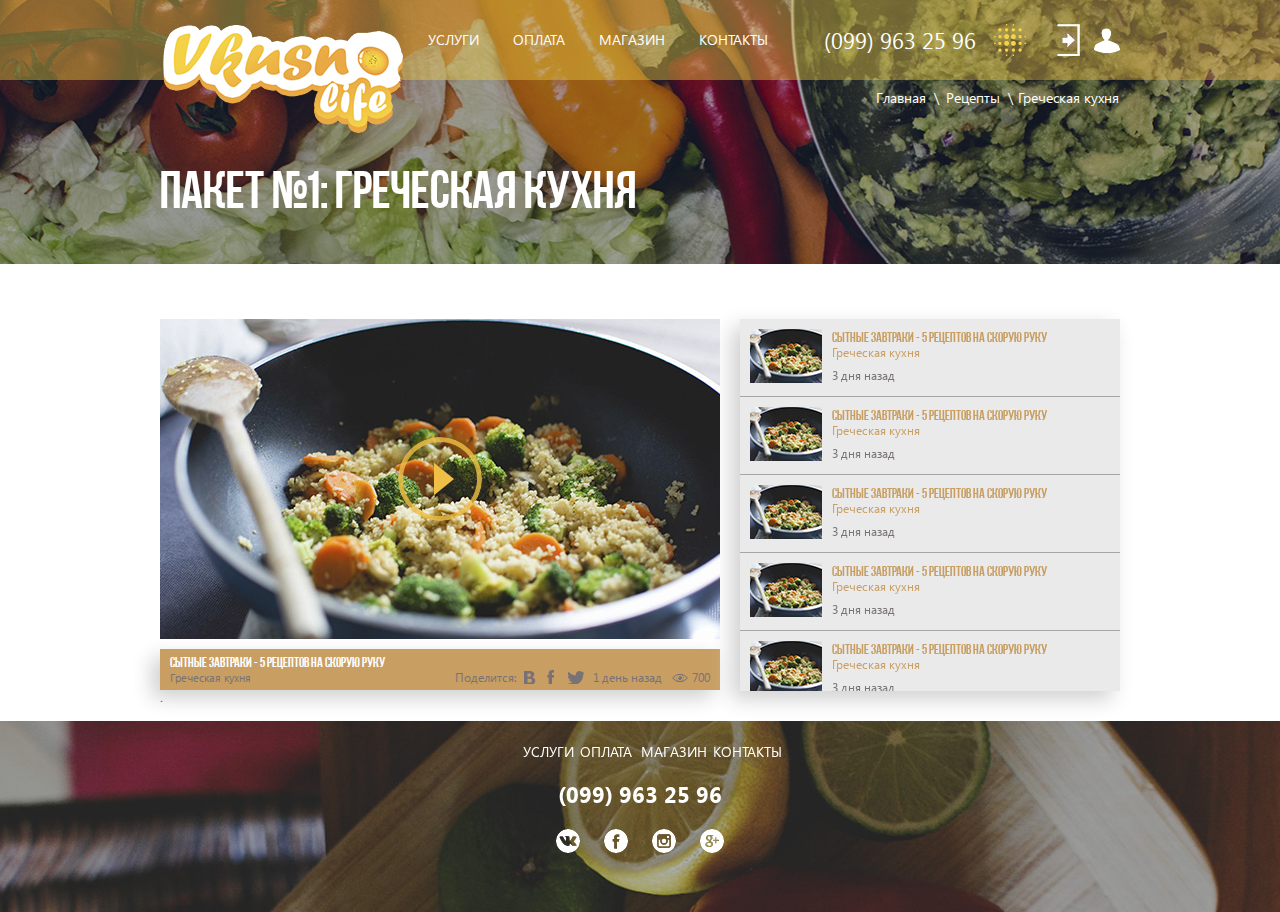
==== package.html @ 6ebbdecc "to work" ====
<!DOCTYPE html>
<html lang="ru">
<head>
    <meta charset="UTF-8">
    <meta name="keywords" content="">
    <meta name="description" content="">
    <title>Vkusno Life</title>
    <link rel="stylesheet" href="css/main.css">
    <link rel="stylesheet" href="css/responsiveslides.css">
    <link rel="stylesheet" href="css/owl.carousel.css">
    <script src="js/jquery-1.11.3.min.js"></script>
    <script src="js/responsiveslides.min.js"></script>
    <script src="js/start.js"></script>
    <script src="js/jquery.bgdsize.js"></script>
    <script src="js/owl.carousel.min.js"></script>

    <!--[if (lt IE 11)]>
        <style></style><![endif]-->
    <!--[if (IE 8)]>
        <style></style><![endif]-->
</head>
<body>

    <div class="wrapper">
<!--header-->
        <div class="header">
            <div class="container">
                <div class="logo">
                    <a href="/"><img src="img/logo.png" alt="Life is Perfect"></a>
                </div>
                <ul class="nav">
                    <li><a href="#">Услуги</a></li>
                    <li><a href="#">Оплата</a></li>
                    <li class="active"><a href="#">Магазин</a></li>
                    <li><a href="#">Контакты</a></li>
                </ul>
                <ul class="phones">
                    <li><span>(099) 963 25 96</span></li>
                </ul>
                <div class="menu drop-down">
                    <div class="drop-menu-main-sub">
                        <div class="header-btn">
                            <ul class="phones">
                                <li><span>(099) 963 25 96</span></li>
                            </ul>
                            <div class="menu"></div>
                        </div>
                        <div class="recipes-menu">Рецепты</div>
                        <ul class="first-ul">
                            <li><a href="#">Здоровое питание</a></li>
                            <li><a href="#">Вегетарианство</a></li>
                            <li><a href="#">Все</a></li>
                        </ul>
                        <ul class="menu-list kitchens-world">
                            <li class="button"><a href="#">Кухня народов мира</a></li>
                            <li class="dropdown">
                                <ul>
                                    <li><a href="#">Грузинская</a></li>
                                    <li><a href="#">Украинская</a></li>
                                    <li><a href="#">Российская</a></li>
                                    <li><a href="#">Мексиканская</a></li>
                                    <li><a href="#">Европейская</a></li>
                                    <li><a href="#">Азиатская</a></li>
                                    <li><a href="#">Американская</a></li>
                                    <li><a href="#">Африканская</a></li>
                                </ul>
                            </li>
                        </ul>

                        <ul class="menu-list beverages">
                            <li class="button"><a href="#">Напитки</a></li>
                            <li class="dropdown">
                                <ul>
                                    <li><a href="#">Компот</a></li>
                                    <li><a href="#">Компот</a></li>
                                    <li><a href="#">Компот</a></li>
                                    <li><a href="#">Компот</a></li>
                                    <li><a href="#">Компот</a></li>
                                    <li><a href="#">Компот</a></li>
                                    <li><a href="#">Компот</a></li>
                                    <li><a href="#">Компот</a></li>
                                    <li><a href="#">Компот</a></li>
                                </ul>
                            </li>
                        </ul>

                        <ul class="menu-list diet">
                            <li class="button"><a href="#">Диеты</a></li>
                            <li class="dropdown">
                                <ul>
                                    <li><a href="#">Диета №1</a></li>
                                    <li><a href="#">Диета №1</a></li>
                                    <li><a href="#">Диета №1</a></li>
                                    <li><a href="#">Диета №1</a></li>
                                    <li><a href="#">Диета №1</a></li>
                                    <li><a href="#">Диета №1</a></li>
                                </ul>
                            </li>
                        </ul>
                    </div>
                </div>
                <div class="auth">
                    <a href="#" class="authorization" title="Вход"></a>
                    <a href="#" class="registration" title="Регистрация"></a>
                </div>
            </div>
        </div><!--header-end-->

<!--content-->
        <div class="content">
            <div class="package-page">
                <div class="main-h1">
                    <div class="breadcrumb">
                        <div class="container">
                            <ul>
                                <li><a href="#">Главная</a></li>
                                <li><a href="#">Рецепты</a></li>
                                <li>Греческая кухня</li>
                            </ul>
                        </div>
                    </div>
                    <div class="container">
                        <h2>пакет №1: греческая кухня</h2>
                    </div>
                </div>
                <div class="package-box">
                    <div class="container">
                        <div class="base-nutrition-video-wrap">
                            <div class="base-nutrition-video-main">
                                <div class="base-nutrition-video">
                                    <img src="img/base-nutrition.jpg" alt="q123" class="background-size-cover">
                                    <div class="play-btn"></div>
                                </div>
                                <div class="base-nutrition-video-dscr">
                                    <p>Сытные завтраки - 5 рецептов на скорую руку</p>
                                    <div class="video-dscr-bottom">
                                        <div class="category"><a href="#">Греческая кухня</a></div>
                                        <div class="reviews">700</div>
                                        <div class="date">1 день назад</div>
                                        <ul class="repost">
                                            <li>Поделится:</li>
                                            <li><a href="#" class="vk"></a></li>
                                            <li><a href="#" class="fb"></a></li>
                                            <li><a href="#" class="tw"></a></li>
                                        </ul>
                                    </div>
                                </div>
                                .
                            </div>



                            <ul class="base-nutrition-video-list">
                                <li class="video-list-item">
                                    <a href="#">
                                        <span class="video-wrap">
                                            <img src="img/video-list-item.jpg" alt="q123">
                                        </span>
                                        <span class="video-dscr-wrap">
                                            <span class="name">Сытные завтраки - 5 рецептов на скорую руку</span>
                                            <span class="category">Греческая кухня</span>
                                            <span class="date">3 дня назад</span>
                                        </span>
                                    </a>
                                </li>
                                <li class="video-list-item">
                                    <a href="#">
                                        <span class="video-wrap">
                                            <img src="img/video-list-item.jpg" alt="q123">
                                        </span>
                                        <span class="video-dscr-wrap">
                                            <span class="name">Сытные завтраки - 5 рецептов на скорую руку</span>
                                            <span class="category">Греческая кухня</span>
                                            <span class="date">3 дня назад</span>
                                        </span>
                                    </a>
                                </li>
                                <li class="video-list-item">
                                    <a href="#">
                                        <span class="video-wrap">
                                            <img src="img/video-list-item.jpg" alt="q123">
                                        </span>
                                        <span class="video-dscr-wrap">
                                            <span class="name">Сытные завтраки - 5 рецептов на скорую руку</span>
                                            <span class="category">Греческая кухня</span>
                                            <span class="date">3 дня назад</span>
                                        </span>
                                    </a>
                                </li>
                                <li class="video-list-item">
                                    <a href="#">
                                        <span class="video-wrap">
                                            <img src="img/video-list-item.jpg" alt="q123">
                                        </span>
                                        <span class="video-dscr-wrap">
                                            <span class="name">Сытные завтраки - 5 рецептов на скорую руку</span>
                                            <span class="category">Греческая кухня</span>
                                            <span class="date">3 дня назад</span>
                                        </span>
                                    </a>
                                </li>
                                <li class="video-list-item">
                                    <a href="#">
                                        <span class="video-wrap">
                                            <img src="img/video-list-item.jpg" alt="q123">
                                        </span>
                                        <span class="video-dscr-wrap">
                                            <span class="name">Сытные завтраки - 5 рецептов на скорую руку</span>
                                            <span class="category">Греческая кухня</span>
                                            <span class="date">3 дня назад</span>
                                        </span>
                                    </a>
                                </li>
                                <li class="video-list-item">
                                    <a href="#">
                                        <span class="video-wrap">
                                            <img src="img/video-list-item.jpg" alt="q123">
                                        </span>
                                        <span class="video-dscr-wrap">
                                            <span class="name">Сытные завтраки - 5 рецептов на скорую руку</span>
                                            <span class="category">Греческая кухня</span>
                                            <span class="date">3 дня назад</span>
                                        </span>
                                    </a>
                                </li>
                                <li class="video-list-item">
                                    <a href="#">
                                        <span class="video-wrap">
                                            <img src="img/video-list-item.jpg" alt="q123">
                                        </span>
                                        <span class="video-dscr-wrap">
                                            <span class="name">Сытные завтраки - 5 рецептов на скорую руку</span>
                                            <span class="category">Греческая кухня</span>
                                            <span class="date">3 дня назад</span>
                                        </span>
                                    </a>
                                </li>
                                <li class="video-list-item">
                                    <a href="#">
                                        <span class="video-wrap">
                                            <img src="img/video-list-item.jpg" alt="q123">
                                        </span>
                                        <span class="video-dscr-wrap">
                                            <span class="name">Сытные завтраки - 5 рецептов на скорую руку</span>
                                            <span class="category">Греческая кухня</span>
                                            <span class="date">3 дня назад</span>
                                        </span>
                                    </a>
                                </li>
                            </ul>
                        </div><!--base-nutrition-video-wrap-->
                    </div>
                </div><!--package-box-end-->
            </div><!--package-page-end-->
        </div><!--content-end-->
        <div class="footer">
            <div class="container">
                <ul class="footer-nav">
                    <li><a href="#">Услуги</a></li>
                    <li><a href="#">Оплата</a></li>
                    <li><a href="#">Магазин</a></li>
                    <li><a href="#">Контакты</a></li>
                </ul>
                <ul class="footer-phone">
                    <li>(099) 963 25 96</li>
                </ul>
                <ul class="social">
                    <li><a href="#" class="vk"></a></li>
                    <li><a href="#" class="fb"></a></li>
                    <li><a href="#" class="inst"></a></li>
                    <li><a href="#" class="gp"></a></li>
                </ul>
            </div>
        </div>
    </div>
    <script>
        $(document).ready(function() {
            $('.background-size-cover').bgdSize('cover');
        });
    </script>
    <script>
        $(document).ready(function(){
            $.easing.def = "easeInOutQuad";
            $('li.button a').click(function(e){
                var dropDown = $(this).parent().next();
                $('.dropdown').not(dropDown).slideUp();
                dropDown.slideToggle();
                e.preventDefault();
            })
        });
    </script>
    <script>
        $(document).ready(function(){
            $(".slider2").owlCarousel({
                loop: true,
                autoplay: true,
                items: 3,
                nav: true,
                autoplayTimeout: 7000,
                navText: ["&nbsp;","&nbsp;"],
            });
        });
    </script>
    <script type="text/javascript">
        $(document).ready(function () {
            function hideallDropdowns() {
                $(".dropped .drop-menu-main-sub").hide();
                $(".dropped").removeClass('dropped');
                $(".dropped .drop-menu-main-sub .title").unbind("click");
            }
            function showDropdown(el) {
                var el_li = $(el).parent().addClass('dropped');
                el_li
                    .find('.title')
                    .click(function () {
                    hideallDropdowns();
                })
                    .html($(el).html());
                el_li.find('.drop-menu-main-sub').show();
            }
            $(".drop-down").click(function(){
                showDropdown(this);
            });
            $(document).mouseup(function () {
                hideallDropdowns();
            });
        });
    </script>
</body>
</html>
---- css/main.css ----
html, body, div, span, applet, object, iframe, h1, h2, h3, h4, h5, h6, p, blockquote, pre, a, abbr, acronym, address, big, cite, code, del, dfn, em, img, ins, kbd, q, s, samp, small, strike, sub, tt, var, b, u, i, center, dl, dt, dd, ol, ul, li, fieldset, form, label, legend, table, caption, body, tfoot, thead, tr, th, td, article, aside, canvas, details, embed, figure, figcaption, footer, header, hgroup, menu, nav, output, ruby, section, summary, time, mark, audio, video {margin: 0;padding: 0;border: 0;font-size: 100%;font: inherit;vertical-align: baseline;}
article, aside, details, figcaption, figure, footer, header, hgroup, menu, nav, section {display: block;}
body {line-height: 1;}
ul {list-style: none;}
ol {list-style-position: inside;}
blockquote, q {quotes: none;}
blockquote:before, blockquote:after, q:before, q:after {content: '';content: none;}
table {border-collapse: collapse;border-spacing: 0;}
h1, h2, h3, h4, h5 {text-align: left; font-weight: bold; margin: 10px 0;}
html {height: 100%;}
a {text-decoration: none; color: #000;}
textarea {resize: none;}
hr {margin: 0;}
* {outline: none;}
a, button {
    transition: background .1s linear, color .1s linear;
    -webkit-transition: background .1s linear, color .1s linear;
    -moz-transition: background .1s linear, color .1s linear;
    -ms-transition: background .1s linear, color .1s linear;
    -o-transition: background .1s linear, color .1s linear;
}
.main-h1 {
    text-align: left;
    margin-top: -80px;
    text-transform: uppercase;
    background: #ccc url(../img/packages-bg.jpg) top center no-repeat;
    background-size: cover;
    padding: 145px 0 20px;
}
.main-h1 h2 {
    width: 100%;
    font: 331.25% "AABebasNeue";
    text-align: left;
    color: #fff;
}
.clear {clear: both;}
.hidden {display: none;}

@font-face {
    font-family: "OpenSans";
    src: url('../fonts/OpenSans-Regular.ttf');
}
@font-face {
    font-family: "AABebasNeue";
    src: url('../fonts/AA-BebasNeue.ttf');
}
@font-face {
    font-family: "MyriadPro";
    src: url('../fonts/MyriadPro-Regular.otf');
}
@font-face {
    font-family: "OpenSansLight";
    src: url('../fonts/OpenSans-Light.ttf');
}
@font-face {
    font-family: 'OpenSansBold';
    src: url("../fonts/OpenSansBold.eot");
    src: url("../fonts/OpenSansBold.eot?#iefix")format("embedded-opentype"),
    url("../fonts/OpenSansBold.woff") format("woff"),
    url("../fonts/OpenSansBold.ttf") format("truetype");
    font-style: normal;
    font-weight: normal;
}
@font-face {
    font-family: "Panton";
    src: url('../fonts/Panton-Regular.otf');
}
@font-face {
    font-family: "PantonBold";
    src: url('../fonts/Panton-Bold.otf');
}
@font-face {
    font-family: 'SegoeUIRegular';
    src: url("../fonts/SegoeUIRegular.eot");
    src: url("../fonts/SegoeUIRegular.eot?#iefix")format("embedded-opentype"),
    url("../fonts/SegoeUIRegular.woff") format("woff"),
    url("../fonts/SegoeUIRegular.ttf") format("truetype");
    font-style: normal;
    font-weight: normal;
}
@font-face {
    font-family: 'SegoeUIItalic';
    src: url("../fonts/SegoeUIItalic.eot");
    src: url("../fonts/SegoeUIItalic.eot?#iefix")format("embedded-opentype"),
    url("../fonts/SegoeUIItalic.woff") format("woff"),
    url("../fonts/SegoeUIItalic.ttf") format("truetype");
    font-style: normal;
    font-weight: normal;
}
@font-face {
    font-family: 'SegoeUILight';
    src: url("../fonts/SegoeUILight.eot");
    src: url("../fonts/SegoeUILight.eot?#iefix")format("embedded-opentype"),
    url("../fonts/SegoeUILight.woff") format("woff"),
    url("../fonts/SegoeUILight.ttf") format("truetype");
    font-style: normal;
    font-weight: normal;
}
@font-face {
    font-family: 'SegoeUIBold';
    src: url("../fonts/SegoeUIBold.eot");
    src: url("../fonts/SegoeUIBold.eot?#iefix")format("embedded-opentype"),
    url("../fonts/SegoeUIBold.woff") format("woff"),
    url("../fonts/SegoeUIBold.ttf") format("truetype");
    font-style: normal;
    font-weight: normal;
}
/*--scroll--*/
/*CSS Styles that are needed by jScrollPane for it to operate correctly.*/
.jspContainer {
	overflow: hidden;
	position: relative;
}
.jspPane {
	position: absolute;
}
.jspVerticalBar {
	position: absolute;
	top: 0;
	right: 4px;
	width: 10px;
	height: 100%;
	background: red;
}
.jspHorizontalBar {
	position: absolute;
	bottom: 0;
	left: 0;
	width: 100%;
	height: 16px;
	background: red;
}
.jspCap {
	display: none;
}
.jspHorizontalBar .jspCap {
	float: left;
}
.jspTrack {
	background: #EFBF46;
	position: relative;
}
.jspDrag {
	background: #E9A945;
	position: relative;
	top: 0;
	left: 0;
	cursor: pointer;
}
.jspHorizontalBar .jspTrack,
.jspHorizontalBar .jspDrag {
	float: left;
	height: 100%;
}
.jspArrow {
	background: #EFBF46;
	text-indent: -20000px;
	display: block;
	cursor: pointer;
	padding: 0;
	margin: 0;
}
.jspArrow.jspDisabled {
	cursor: default;
	background: #80808d;
}
.jspVerticalBar .jspArrow {height: 16px;}
.jspHorizontalBar .jspArrow {
	width: 10px;
	float: left;
	height: 100%;
}
.jspVerticalBar .jspArrow:focus {
	outline: none;
}
.jspCorner {
	background: #eeeef4;
	float: left;
	height: 100%;
}
* html .jspCorner {
	margin: 0 -3px 0 0;
}
/*--scroll-end--*/
/*--table-frame--*/
.table {
    display: table;
    width: 100%;
    margin-bottom: 20px;
    border: 1px solid #D5EBF5;
}
.table-caption .cell {
    background: #D5EBF5 !important;
    font-weight: bold !important;
    padding: 8px !important;
}
.row {
    display: table;
    table-layout: fixed;
    width: 100%;
}
.cell {
    display: table-cell;
    vertical-align: top;
    padding: 5px;
    background: #F4F5F6;
    border: 1px solid #D5EBF5;
    box-sizing: border-box;
}
h2 {
    width: 55%;
    color: #c89e62;
    font: 331.25% "AABebasNeue";
    text-align: left;
    margin: 0;
    padding: 50px 0 25px;
    text-transform: uppercase;
}
body {
    height: 100%;
    width: 100%;
    background: #ccc;
    font: 100% Panton, Arial, sans-serif;
    color: #666;
    line-height: 1;
}
.wrapper {
    width: 100%;
    min-height: 100%;
}
.container {
    max-width: 960px;
    margin: 0 auto;
/*    outline: 1px solid red;*/
}
/*--header--*/
.header {
    height: 80px;
    position: relative;
    z-index: 100;
    background: linear-gradient(to right, rgba(244,210,71,.4)70%,rgba(233,169,69,.4));
}
.header .container {
/*    outline: 1px solid red;*/
}
.header .container:after {
    content: '';
    display: block;
    clear: both;
}
.header .logo {
    float: left;
    width: 246px;
    width: 25.625%;
    height: 80px;
    position: relative;
    margin-right: 5px;
}
.header .logo a {
    width: 100%;
    position: absolute;
    top: 25px;
}
.header .logo a img {
    width: 100%;
}
.nav {
    float: left;
}
.nav li {
    float: left;
}
.nav li a {
    display: block;
    padding: 30px 17px 27px;
    font: 88% "SegoeUIRegular";
    color: #fff;
    text-transform: uppercase;
    border-bottom: 4px solid transparent;
    transition: border .1s linear;
    -webkit-transition: border .1s linear;
    -moz-transition: border .1s linear;
    -ms-transition: border .1s linear;
    -o-transition: border .1s linear;
}
.nav li a:hover {
    border-bottom: 4px solid #EAAD45;
}
.header .phones {
    padding-left: 4.1%;
    font: 138% "SegoeUIRegular";
    color: #fff;
    display: table;
    height: 80px;
    float: left;
}
.header .phones li {
    display: table-row;
}
.header .phones li span {
    display: table-cell;
    vertical-align: middle;
}
.header .menu {
    float: left;
    width: 32px;
    height: 32px;
    margin: 24px 18px 0;
    cursor: pointer;
    background: url(../img/menu-bg.png) 0 0 no-repeat;
}
.header .menu .drop-menu-main-sub {
    z-index: 9999;
    display: none;
    width: 455px;
    background: #EAEAEA;
    position: relative;
    top: -24px;
    left: -200px;
    cursor: default;
}
.header .menu .header-btn {
    text-align: center;
    height: 80px;
    position: relative;
}
.header .menu .header-btn .phones {
    padding: 0 0 0 29px;
    color: #e9a945;
}
.header .menu .menu {
    float: left;
}
.header .recipes-menu {
    height: 80px;
    font: 150%/80px "AABebasNeue";
    padding: 0 20px 0 86px;
    text-transform: uppercase;
    color: #fff;
    background: #EAAD45 url(../img/recipes-bg.png) 30px center no-repeat;
}
/*.header .menu-list > li ul,*/
/*.header .menu ul.first-ul {*/
.header .menu ul {
    padding: 15px 0;
}
.header .menu a {
    color: #acacac;
    font-size: 125%;
}
.header .menu a:hover {
    color: #bf9271;
    text-decoration: underline;
}
.header .menu li {
    padding: 0 0 0 86px;
    margin: 10px 0;
}
.header ul.menu-list {
    padding: 0 !important;
}
.header .menu-list .dropdown {
display: none;
}
.header .menu-list > li {
    padding: 0;
    margin: 0;
}
.header ul.menu-list > li > a {
    border-top: 1px solid #B5B5B5;
    border-bottom: 1px solid #B5B5B5;
    text-transform: uppercase;
    border-left: 6px solid #BF9271;
    margin-top: -1px;
    display: block;
    padding: 20px 20px 20px 78px;
    color: #bf9271;
    cursor: pointer;
}
.header .menu-list > li > a:hover {
    text-decoration: none;
}
.header .kitchens-world > li > a {
    background: url(../img/kitchens-world-bg.png) 25px center no-repeat;
}
.header .beverages > li > a {
    background: url(../img/coffee-bg.png) 25px center no-repeat;
}
.header .diet > li > a {
    background: url(../img/clover-bg.png) 25px center no-repeat;
}
#menu-mask {
    display: none;
    background: #000;
    position: fixed;
    top: 0; right: 0; bottom: 0; left: 0;
    z-index: 999;
}
/*--auth--*/
.auth {
    float: right;
    margin-top: 24px;
}
.auth a.authorization {
    display: inline-block;
    width: 23px;
    height: 32px;
    background: transparent url(../img/auth-sprite.png) 0 0 no-repeat;
    vertical-align: middle;
}
.auth a.registration {
    display: inline-block;
    width: 26px;
    height: 25px;
    margin-left: 10px;
    background: transparent url(../img/auth-sprite.png) 0 0 no-repeat;
    background-position: -23px 0;
    vertical-align: middle;
}
/*--slider--*/
.slider-wrap {
    position: relative;
    top: -80px;
}
.slider-wrap .slider {
    z-index: -1;
}
.slider-bottom {
    position: absolute;
    top: 25%;bottom: 0;left: 0;right: 0;
    z-index: 10;
}
.slider-bottom .slider-caption {
    color: #fff;
    text-transform: uppercase;
    line-height: 1.5;
    font: 331.25% "AABebasNeue";
}
.slider-bottom .slider-caption span {
    display: block;
    margin: 5px 0 50px;
    font: 45.28% "SegoeUIRegular";
    text-transform: none;
}

.dish-popular {
/*    outline: 1px solid red;*/
    height: 326px;
/*    position: relative;*/
/*    z-index: 100;*/
}
.dish-popular .dish-popular-item {
/*    outline: 1px solid red;*/
    width: 25%;
    height: 326px;
    float: left;
    background: #C89E62;
    box-sizing: border-box;
    margin: 0;
    color: #fff;
}
.dish-popular-inner {
    padding: 36px 16px;
    background: url(../img/pan.png) right 93% no-repeat;
/*    outline: 1px solid red;*/
}
.dish-popular-inner a {
    display: inline-block;
    color: #C89E62;
    font: 137.5% "SegoeUIRegular";
    padding: 8px 40px 8px 12px;
    box-sizing: border-box;
    background: #fff url(../img/arrow-rr.png) 95% center no-repeat;
    transition: box-shadow .1s linear;
}
.dish-popular-inner a:hover {
    box-shadow: 0 0 20px #555;
}
.dish-popular-inner a:active {
    box-shadow: 0 0 20px #555, inset 0 0 30px #aaa;
}
.dish-popular .dish-popular-item .img-wrap {
    height: 163px;
}
.dish-popular .dish-popular-item .caption {
    border-top: 4px solid #fff;
    padding: 27px 0 13px;
    font: 150% "SegoeUIRegular";
}
.dish-popular .dish-popular-item .dish {
    height: 100px;
    overflow: hidden;
}
.dish-popular .dish-blue {
    background: #8CB8E5 !important;
}
/*--base-nutrition-box--*/
.base-nutrition-box {
    background: #fff;
    padding-bottom: 55px;
    margin-top: -80px;
}
.base-nutrition-video-wrap {
    height: 372px;
    margin-top: 25px;
}
.base-nutrition-video-wrap:after {
    content: '';
    display: block;
    clear: both;
}
.base-nutrition-video-main {
    width: 58.33%;
    float: left;
}
.base-nutrition-video {
    position: relative;
    height: 320px;
    overflow: hidden;
    margin-bottom: 10px;
}
.base-nutrition-video-dscr {
    background: #C89E62;
}
.base-nutrition-video-main .play-btn {
    position: absolute;
    width: 84px;
    height: 84px;
    top: 0; left: 0; right: 0; bottom: 0;
    margin: auto;
    border-radius: 50%;
    background: transparent url(../img/video-btn.png) center center no-repeat;
    cursor: pointer;
    transition: transform .1s linear;
    -webkit-transition: transform .1s linear;
    -moz-transition: transform .1s linear;
    -ms-transition: transform .1s linear;
    -o-transition: transform .1s linear;
}
.base-nutrition-video-main .play-btn:hover {
    transform: scale(1.2);
}
.base-nutrition-video-dscr {
    background: #C89E62;
    color: #fff;
    font: 88% "AABebasNeue";
    padding: 5px 10px;
}
.base-nutrition-video-list,
.base-nutrition-video-dscr {
    box-shadow: -8px 8px 20px #cfcfcf;
}
.base-nutrition-video-dscr .video-dscr-bottom a,
.base-nutrition-video-dscr .video-dscr-bottom {
    color: #787276;
    font: 88% "SegoeUIRegular";
}
.base-nutrition-video-dscr .video-dscr-bottom a:hover {
    text-decoration: underline;
    color: #353535;
}
.base-nutrition-video-dscr .video-dscr-bottom:after {
    content: '';
    display: block;
    clear: both;
}
.base-nutrition-video-dscr .video-dscr-bottom .category {
    float: left;
}
.base-nutrition-video-dscr .video-dscr-bottom .date {
    float: right;
    margin-right: 10px;
}
.base-nutrition-video-dscr .video-dscr-bottom .reviews {
    float: right;
    padding-left: 20px;
    background: url(../img/views.png) left center no-repeat;
}
ul.base-nutrition-video-list {
    float: right;
    width: 39.58%;
    height: 100%;
/*    overflow-y: auto;*/
    overflow-y: scroll;
}
ul.base-nutrition-video-list li + li {
    border-top: 1px solid #A6A6A6;
}
li.video-list-item > a {
    display: block;
    padding: 10px;
    color: #c89e62;
    font: 75% "SegoeUIRegular";
}
li.video-list-item > a:hover {
    background: #BDBDBD;
    color: #fff;
}
li.video-list-item a:after {
    content: '';
    display: block;
    clear: both;
}
li.video-list-item {
    background: #EAEAEA;
}
.video-list-item .video-wrap {
    display: inline-block;
    width: 72px;
    height: 54px;
    overflow: hidden;
    margin-right: -72px;
}
li.video-list-item .video-dscr-wrap {
    display: block;
    float: right;
    padding-left: 82px;
    padding-bottom: 18px;
    width: 100%;
    min-height: 54px;
    box-sizing: border-box;
    position: relative;
}
li.video-list-item .video-dscr-wrap span {
    display: block;
}
li.video-list-item .video-dscr-wrap .name {
    font: 116.67% "AABebasNeue";
}
li.video-list-item .video-dscr-wrap .date {
    color: #787276;
    position: absolute;
    bottom: 0;
    left: 82px;
}
/*--packages-box--*/
.packages-box {
    background: url(../img/packages-bg.jpg) center center no-repeat;
    background-size: cover;
    padding-bottom: 34px;
}
.packages-box h2 {
    color: #fff;
}
.package {
/*    width: 255px;*/
    width: 92%;
    overflow: hidden;
    box-sizing: border-box;
    margin: 0 4%;
    position: relative;
    background: #EAEAEA;
    padding: 25px 6.4% 15px;
    color: #e9a945;
}
.packages-box .slider2 {
/*    padding: 0 65px;*/
    padding: 0 6.8%;
    box-sizing: border-box;
    margin-bottom: 100px;
}
.package .price {
    position: absolute;
    top: 0;
    right: 0;
    z-index: 5;
    background: #85AFDA;
    padding: 5px 25px 6px 20px;
    font: 113% "AABebasNeue";
    color: #fff;
    text-transform: uppercase;
    line-height: .9;
}
.package .price span {
    color: #e9a945;
    font-size: 89%;
    text-decoration: line-through;
}
.package .img-wrap {
    padding-bottom: 10px;
    border-bottom: 4px solid #EFBF46;
    margin-bottom: 12px;
    text-align: center;
}
.package .img-wrap img {
    max-width: 70%;
    margin: auto;
}
.package .amount-clips {
    font: 150% "SegoeUIRegular";
    margin-bottom: 8px;
}
.package .category {
    font: 225% "AABebasNeue";
    line-height: 1.2;
}
.package a.btn {
    display: block;
    margin-top: 6px;
    padding: 10px 0;
    text-align: center;
    color: #fff;
    font: 22px "SegoeUIRegular";
    background: #EFBF46 url(../img/package-arrow.png) 92% center no-repeat;
    transition: box-shadow .1s linear;
    -webkit-transition: box-shadow .1s linear;
    -moz-transition: box-shadow .1s linear;
    -ms-transition: box-shadow .1s linear;
    -o-transition: box-shadow .1s linear;
}
.package a.btn:hover {
    box-shadow: 0 3px 5px 1px #888;
}
.owl-prev {
position: absolute;
top: 0;
left: 0px;
background: url(../img/arrow-sprite.png) left center no-repeat;
width: 24px;
height: 100%;
z-index: 1;
}
.owl-next {
position: absolute;
top: 0;
right: 0px;
background: url(../img/arrow-sprite.png) right center no-repeat;
width: 24px;
height: 100%;
z-index: 1;
}
/*--main-video-box--*/
.main-video-box {
    background: #fff;
    padding-bottom: 35px;
}
.main-video-box hr {
    clear: both;
    height: 1px;
    background: #EFBF46;
    border: 0;
}
.main-video-box .container:after {
    content: '';
    display: block;
    clear: both;
}
.main-video-item {
    float: left;
    display: block;
    width: 224px;
    margin: 20px 20px 20px 0;
    background: #EAEAEA;
    box-shadow: -4px 4px 30px #bbb;
    transition: box-shadow .1s linear;
    -webkit-transition: box-shadow .1s linear;
    -moz-transition: box-shadow .1s linear;
    -ms-transition: box-shadow .1s linear;
    -o-transition: box-shadow .1s linear;
}
.main-video-item:hover {
    box-shadow: 0 0 30px 3px #666;
}
.main-video-item:nth-of-type(4n) {
    margin-right: 0;
}
.main-video-item .img-wrap {
    display: block;
    width: 100%;
    height: 163px;
    overflow: hidden;
    position: relative;
}
.main-video-item .img-wrap img {
    max-width: 100%;
}
.main-video-item .view {
    position: absolute;
    bottom: 8px; left: 0;
    padding: 0 0 0 45px;
    color: #efbf46;
    font: 168.75% "SegoeUIRegular";
    background: transparent url(../img/views2.png) 10px center no-repeat;
}
.main-video-item .play {
    position: absolute;
    bottom: 8px; right: 10px;
    width: 34px;
    height: 34px;
    background: transparent url(../img/video-btn.png) center center no-repeat;
    background-size: contain;
}
.main-video-item .dscr {
    display: block;
    padding: 7px 8px 8px;
}
.main-video-item .dscr .name {
    display: block;
    height: 50px;
    width: 65%;
    color: #c89e62;
    text-transform: uppercase;
    font: 88% "AABebasNeue";
    overflow: hidden;
}
.main-video-item .dscr .bottom {
    display: block;
    font: 75% "SegoeUIRegular";
    color: #787276;
    padding:
}
.main-video-item .dscr .bottom:after {
    content: '';
    display: block;
    clear: both;
}
.main-video-item .dscr .cat {
    float: left;
}
.main-video-item .dscr .date {
    float: right;
}
/*--footer--*/
.footer {
    padding: 10px 0 55px;
    background: #ccc url(../img/footer-bg.jpg) center center no-repeat;
    background-size: cover;
    color: #fff;
}
.footer a {
    color: #fff;
}
.footer-nav {
    text-align: center;
}
.footer-nav li {
    display: inline-block;
}
.footer-nav li a {
    display: inline-block;
/*    padding: 10px 20px;*/
    padding: 10px 20%;
    text-transform: uppercase;
    font: 88% "SegoeUIRegular";
    border: 1px solid transparent;
    border-radius: 10px;
    transition: border .1s linear;
    -webkit-transition: border .1s linear;
    -moz-transition: border .1s linear;
    -ms-transition: border .1s linear;
    -o-transition: border .1s linear;
}
.footer-nav li a:hover {
    border: 1px solid #fff;
}
.footer-phone {
    padding: 7px 0;
    text-align: center;
    font: 138% "SegoeUIBold";
}
.footer-phone li {
    display: inline-block;
    margin: 0 2%;
}
.footer .social {
    text-align: center;
    margin-top: 13px;
}
.footer .social li {
    display: inline-block;
    margin: 0 10px;
}
.footer .social a {
    display: block;
    width: 24px;
    height: 24px;
    background: transparent url(../img/social-sprite.png) 0 0 no-repeat;
    transition: background 0s;
    -webkit-transition: background 0s;
    -moz-transition: background 0s;
    -ms-transition: background 0s;
    -o-transition: background 0s;
}
.footer a.vk {background-position: 0 0}
.footer a.fb {background-position: -24px 0}
.footer a.inst {background-position: -48px 0}
.footer a.gp {background-position: -72px 0;}
.footer a.vk:hover {background-position: 0 -24px}
.footer a.fb:hover {background-position: -24px -24px}
.footer a.inst:hover {background-position: -48px -24px}
.footer a.gp:hover {background-position: -72px -24px;}
/*--video-page--*/
.video-box {
    background: #fff;
}
.video-box .base-nutrition-video-wrap {
    margin: 0;
    padding: 54px 0 25px;
    height: auto;
}
.base-nutrition-video-dscr .repost {
    float: right;
    margin-right: 8px;
}
.base-nutrition-video-dscr .repost li {
    float: left;

}
.base-nutrition-video-dscr .repost li + li {
    margin-left: 4px;
}
.base-nutrition-video-dscr .repost li a {
    display: block;
    width: 17px;
    height: 14px;
/*    outline: 1px solid red;*/
    background: url(../img/repost.png) 3px 0 no-repeat;
    transition: background 0s;
    -webkit-transition: background 0s;
    -moz-transition: background 0s;
    -ms-transition: background 0s;
    -o-transition: background 0s;
}
.base-nutrition-video-dscr .repost a.fb {
    background-position: -16px 0;
    margin-right: 5px;
}
.base-nutrition-video-dscr .repost a.tw {
    background-position: -39px 0;
}
.base-nutrition-video-dscr .repost a.vk:hover {
    background-position: 3px -15px;
}
.base-nutrition-video-dscr .repost a.fb:hover {
    background-position: -16px -15px;
}
.base-nutrition-video-dscr .repost a.tw:hover {
    background-position: -39px -15px;
}
.video-box-article {
    color: #8e898c;
    font: 88% "SegoeUIRegular";
    padding-bottom: 15px;
}
.video-box-article h1 {
    padding: 20px 0;
    color: #efbf46;
    text-transform: uppercase;
    font: 379% "AABebasNeue";
}
.video-box .comments {
    padding: 15px 0 10px;
    color: #787276;
    font: 88% "SegoeUIRegular";
}
.video-box .comments .img-wrap {
    width: 44px;
    height: 44px;
    overflow: hidden;
    border-radius: 50%;
    float: left;
}
.video-box .leave-comment .img-wrap:after {
    content: '';
    display: block;
    clear: both;
}
.video-box .comments img {

}
.video-box .comments form {
    margin-left: 66px;
}
.video-box .comments form:after {
    content: '';
    display: block;
    clear: both;
}
.video-box .comments textarea {
    width: 97%;
    font: 100% "SegoeUIRegular";
    color: #787276;
    margin: 0 0 0 -2px;
    padding: 5px 1.5%;
    border: 1px solid #C89E62;
    height: 70px;
}
.video-box .comments button {
    float: right;
    margin: 10px 0;
    padding: 10px 16px 6px;
    border: 0;
    text-transform: uppercase;
    color: #fff;
    background: #8CB8E5;
    font: 100% "MyriadPro";
}
.video-box .comments button:hover {
    background: #63a3e5;
}
.video-box .comments button:active {
    box-shadow: inset 0 0 10px #ccc;
}
.video-box .comments img {
/*    float: none;*/
}
.video-box .comments .comment-item {
    margin-bottom: 18px;
}
.video-box .comments .comment-item-top {
    float: right;
    width: 100%;
    font-size: 86%;
    margin-left: -65px;
    padding-left: 65px;
    box-sizing: border-box;
}
.video-box .comments .comment-item-top:after {
    content: '';
    display: block;
    clear: both;
}
.video-box .comments .comment-item-top span {
    float: left;
}
.video-box .comments .comment-item-top span.user-name {
    color: #c89e62;
    font-size: 133%;
    max-width: 65%;
}
.video-box .comments .comment-item-top span + span {
    padding-top: 4px;
    margin-left: 15px;
}
.video-box .comments a.comment-answer {
    display: block;
    color: #8e898c;
    text-decoration: underline;
    clear: both;
}
.video-box .comment {
    padding-left: 65px;
    clear: both;
    font-size: 113%;
}
.video-box .comments .comment-item-answer {
/*    margin-left: 67px;*/
    margin-left: 12%;
}

.video-box ul.base-nutrition-video-list {
    overflow-y: auto;
    box-shadow: none;
    border-bottom: 1px solid #A6A6A6;
}
.video-box ul.base-nutrition-video-list li.video-list-item {
    background: inherit;
}

/*--breadcrumb--*/
.breadcrumb {
    margin-top: -60px;
    font-size: 88%;
    font: 88% "SegoeUIRegular";
    text-transform: none;
    color: #fff;
}
.breadcrumb ul {
    float: right;
}
.breadcrumb:after {
    content: '';
    display: block;
    clear: both;
}
.breadcrumb ul li {
    display: inline-block;
    margin: 1px;
}
.breadcrumb ul li a {
    display: inline-block;
    padding: 2px;
    color: #fff;
    text-transform: none;
}
.breadcrumb ul li a:hover {
    text-decoration: underline;
}
.breadcrumb ul li + li:before {
    content: '\005c';
    margin: 0 5px 0 0;
}

/*--package--*/
.package-box {
    padding: 30px 0;
    background: #fff;
}
---- css/responsiveslides.css ----
.rslides {
    position: relative;
    list-style: none;
    overflow: hidden;
    width: 100%;
    padding: 0;
    margin: 0;
}

.rslides li {
    -webkit-backface-visibility: hidden;
    position: absolute;
    display: none;
    width: 100%;
    left: 0;
    top: 0;
}

.rslides li:first-child {
    position: relative;
    display: block;
    float: left;
}

.rslides img {
    display: block;
    height: auto;
    float: left;
    width: 100%;
    border: 0;
}
.rslides1_nav {
    position: absolute;
    bottom: 60px;
    right: 100px;
    z-index: 999;
    background: #8db500;
    padding: 0;
    margin: 0;
}
.prev {
    width: 36px;
    height: 36px;
    margin-right: 45px;
    background: url(../img/slider-btn.png);
}
.next {
    width: 36px;
    height: 36px;
    background: url(../img/slider-btn.png);
    background-position: -36px 0;
}
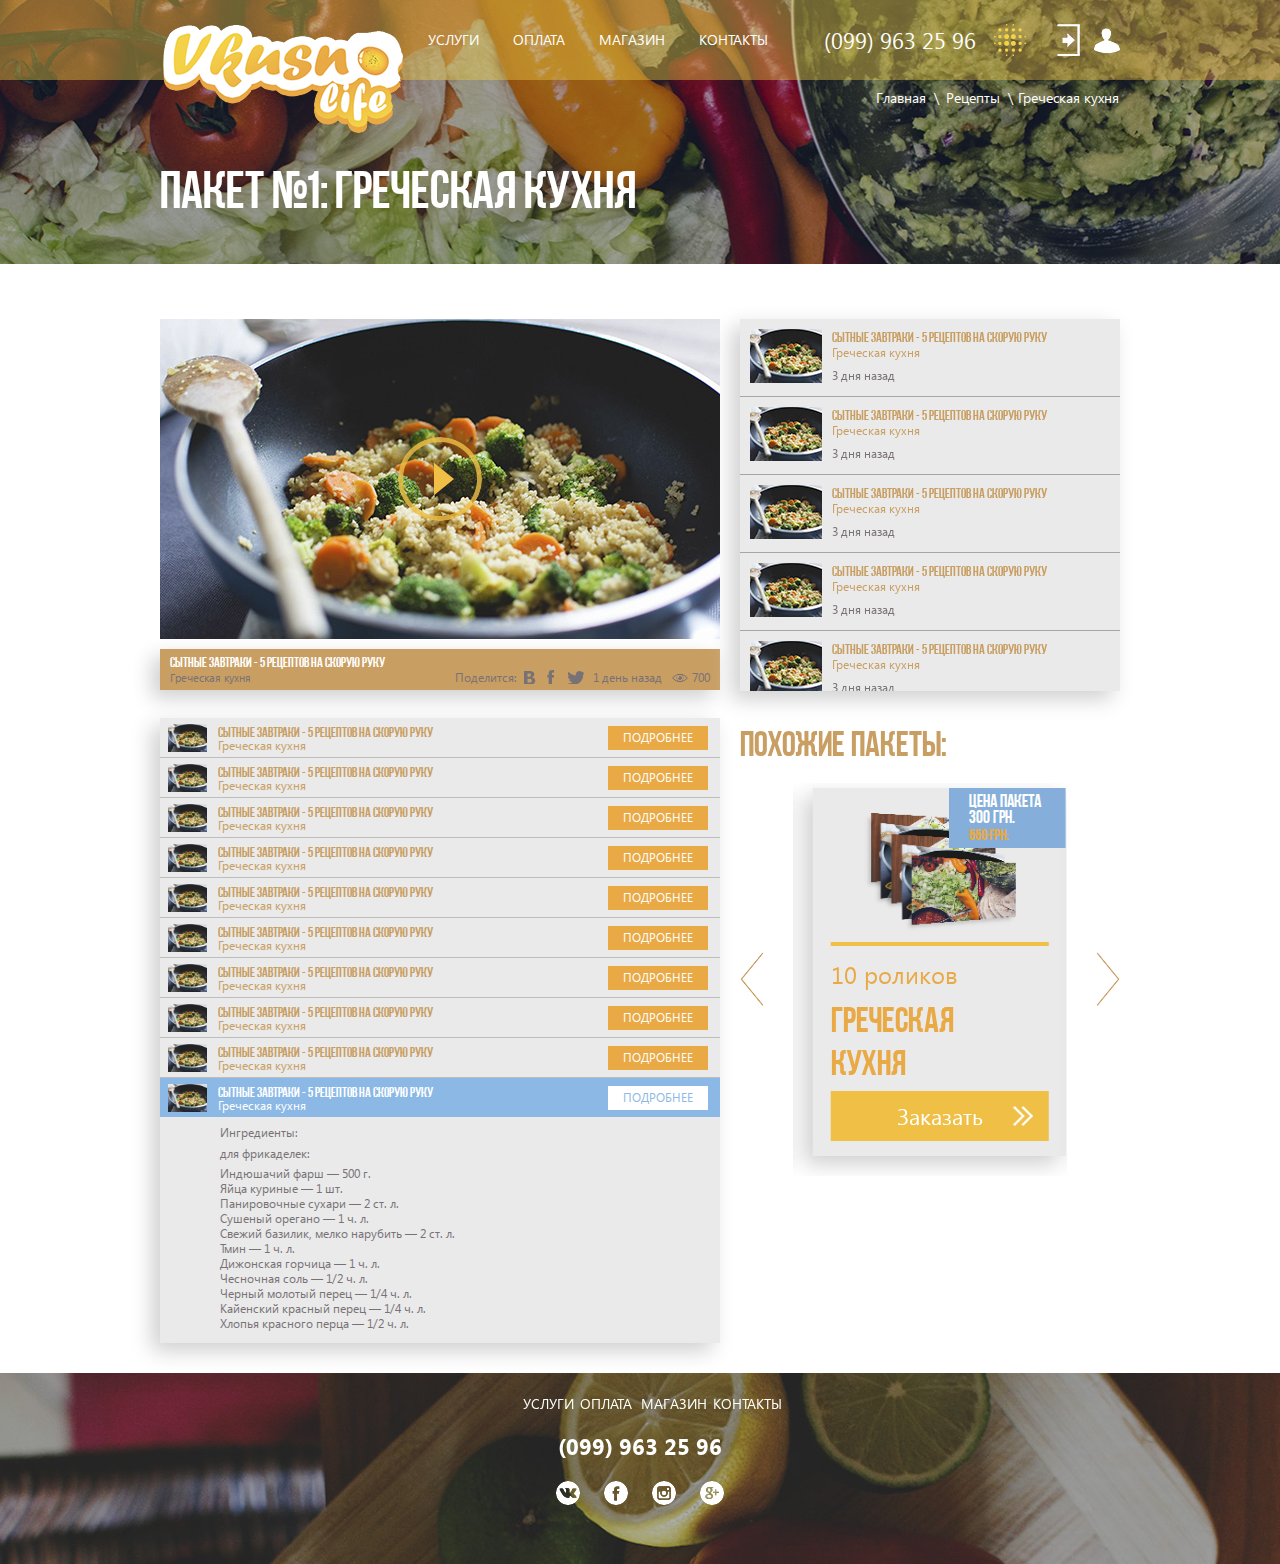
==== commit fc80b248: "to work" ====
--- a/package.html
+++ b/package.html
@@ -145,109 +145,256 @@
                                         </ul>
                                     </div>
                                 </div>
-                                .
-                            </div>
-
-
-
-                            <ul class="base-nutrition-video-list">
-                                <li class="video-list-item">
-                                    <a href="#">
-                                        <span class="video-wrap">
-                                            <img src="img/video-list-item.jpg" alt="q123">
-                                        </span>
-                                        <span class="video-dscr-wrap">
-                                            <span class="name">Сытные завтраки - 5 рецептов на скорую руку</span>
-                                            <span class="category">Греческая кухня</span>
-                                            <span class="date">3 дня назад</span>
-                                        </span>
-                                    </a>
-                                </li>
-                                <li class="video-list-item">
-                                    <a href="#">
-                                        <span class="video-wrap">
-                                            <img src="img/video-list-item.jpg" alt="q123">
-                                        </span>
-                                        <span class="video-dscr-wrap">
-                                            <span class="name">Сытные завтраки - 5 рецептов на скорую руку</span>
-                                            <span class="category">Греческая кухня</span>
-                                            <span class="date">3 дня назад</span>
-                                        </span>
-                                    </a>
-                                </li>
-                                <li class="video-list-item">
-                                    <a href="#">
-                                        <span class="video-wrap">
-                                            <img src="img/video-list-item.jpg" alt="q123">
-                                        </span>
-                                        <span class="video-dscr-wrap">
-                                            <span class="name">Сытные завтраки - 5 рецептов на скорую руку</span>
-                                            <span class="category">Греческая кухня</span>
-                                            <span class="date">3 дня назад</span>
-                                        </span>
-                                    </a>
-                                </li>
-                                <li class="video-list-item">
-                                    <a href="#">
-                                        <span class="video-wrap">
-                                            <img src="img/video-list-item.jpg" alt="q123">
-                                        </span>
-                                        <span class="video-dscr-wrap">
-                                            <span class="name">Сытные завтраки - 5 рецептов на скорую руку</span>
-                                            <span class="category">Греческая кухня</span>
-                                            <span class="date">3 дня назад</span>
-                                        </span>
-                                    </a>
-                                </li>
-                                <li class="video-list-item">
-                                    <a href="#">
-                                        <span class="video-wrap">
-                                            <img src="img/video-list-item.jpg" alt="q123">
-                                        </span>
-                                        <span class="video-dscr-wrap">
-                                            <span class="name">Сытные завтраки - 5 рецептов на скорую руку</span>
-                                            <span class="category">Греческая кухня</span>
-                                            <span class="date">3 дня назад</span>
-                                        </span>
-                                    </a>
-                                </li>
-                                <li class="video-list-item">
-                                    <a href="#">
-                                        <span class="video-wrap">
-                                            <img src="img/video-list-item.jpg" alt="q123">
-                                        </span>
-                                        <span class="video-dscr-wrap">
-                                            <span class="name">Сытные завтраки - 5 рецептов на скорую руку</span>
-                                            <span class="category">Греческая кухня</span>
-                                            <span class="date">3 дня назад</span>
-                                        </span>
-                                    </a>
-                                </li>
-                                <li class="video-list-item">
-                                    <a href="#">
-                                        <span class="video-wrap">
-                                            <img src="img/video-list-item.jpg" alt="q123">
-                                        </span>
-                                        <span class="video-dscr-wrap">
-                                            <span class="name">Сытные завтраки - 5 рецептов на скорую руку</span>
-                                            <span class="category">Греческая кухня</span>
-                                            <span class="date">3 дня назад</span>
-                                        </span>
-                                    </a>
-                                </li>
-                                <li class="video-list-item">
-                                    <a href="#">
-                                        <span class="video-wrap">
-                                            <img src="img/video-list-item.jpg" alt="q123">
-                                        </span>
-                                        <span class="video-dscr-wrap">
-                                            <span class="name">Сытные завтраки - 5 рецептов на скорую руку</span>
-                                            <span class="category">Греческая кухня</span>
-                                            <span class="date">3 дня назад</span>
-                                        </span>
-                                    </a>
-                                </li>
-                            </ul>
+                                <div class="ingredients-wrap">
+                                    <div class="ingredients-item">
+                                        <div class="img-wrap">
+                                            <img src="img/main-video-item.jpg" alt="q123">
+                                        </div>
+                                        <a href="#" class="more">Подробнее</a>
+                                        <div class="ingredients-dscr">
+                                            <div class="caption">Сытные завтраки - 5 рецептов на скорую руку</div>
+                                            <div class="category">Греческая кухня</div>
+                                        </div>
+                                    </div>
+                                    <div class="ingredients-item">
+                                        <div class="img-wrap">
+                                            <img src="img/main-video-item.jpg" alt="q123">
+                                        </div>
+                                        <a href="#" class="more">Подробнее</a>
+                                        <div class="ingredients-dscr">
+                                            <div class="caption">Сытные завтраки - 5 рецептов на скорую руку</div>
+                                            <div class="category">Греческая кухня</div>
+                                        </div>
+                                    </div>
+                                    <div class="ingredients-item">
+                                        <div class="img-wrap">
+                                            <img src="img/main-video-item.jpg" alt="q123">
+                                        </div>
+                                        <a href="#" class="more">Подробнее</a>
+                                        <div class="ingredients-dscr">
+                                            <div class="caption">Сытные завтраки - 5 рецептов на скорую руку</div>
+                                            <div class="category">Греческая кухня</div>
+                                        </div>
+                                    </div>
+                                    <div class="ingredients-item">
+                                        <div class="img-wrap">
+                                            <img src="img/main-video-item.jpg" alt="q123">
+                                        </div>
+                                        <a href="#" class="more">Подробнее</a>
+                                        <div class="ingredients-dscr">
+                                            <div class="caption">Сытные завтраки - 5 рецептов на скорую руку</div>
+                                            <div class="category">Греческая кухня</div>
+                                        </div>
+                                    </div>
+                                    <div class="ingredients-item">
+                                        <div class="img-wrap">
+                                            <img src="img/main-video-item.jpg" alt="q123">
+                                        </div>
+                                        <a href="#" class="more">Подробнее</a>
+                                        <div class="ingredients-dscr">
+                                            <div class="caption">Сытные завтраки - 5 рецептов на скорую руку</div>
+                                            <div class="category">Греческая кухня</div>
+                                        </div>
+                                    </div>
+                                    <div class="ingredients-item">
+                                        <div class="img-wrap">
+                                            <img src="img/main-video-item.jpg" alt="q123">
+                                        </div>
+                                        <a href="#" class="more">Подробнее</a>
+                                        <div class="ingredients-dscr">
+                                            <div class="caption">Сытные завтраки - 5 рецептов на скорую руку</div>
+                                            <div class="category">Греческая кухня</div>
+                                        </div>
+                                    </div>
+                                    <div class="ingredients-item">
+                                        <div class="img-wrap">
+                                            <img src="img/main-video-item.jpg" alt="q123">
+                                        </div>
+                                        <a href="#" class="more">Подробнее</a>
+                                        <div class="ingredients-dscr">
+                                            <div class="caption">Сытные завтраки - 5 рецептов на скорую руку</div>
+                                            <div class="category">Греческая кухня</div>
+                                        </div>
+                                    </div>
+                                    <div class="ingredients-item">
+                                        <div class="img-wrap">
+                                            <img src="img/main-video-item.jpg" alt="q123">
+                                        </div>
+                                        <a href="#" class="more">Подробнее</a>
+                                        <div class="ingredients-dscr">
+                                            <div class="caption">Сытные завтраки - 5 рецептов на скорую руку</div>
+                                            <div class="category">Греческая кухня</div>
+                                        </div>
+                                    </div>
+                                    <div class="ingredients-item">
+                                        <div class="img-wrap">
+                                            <img src="img/main-video-item.jpg" alt="q123">
+                                        </div>
+                                        <a href="#" class="more">Подробнее</a>
+                                        <div class="ingredients-dscr">
+                                            <div class="caption">Сытные завтраки - 5 рецептов на скорую руку</div>
+                                            <div class="category">Греческая кухня</div>
+                                        </div>
+                                    </div>
+                                    <div class="ingredients-item active">
+                                        <div class="img-wrap">
+                                            <img src="img/main-video-item.jpg" alt="q123">
+                                        </div>
+                                        <a href="#" class="more">Подробнее</a>
+                                        <div class="ingredients-dscr">
+                                            <div class="caption">Сытные завтраки - 5 рецептов на скорую руку</div>
+                                            <div class="category">Греческая кухня</div>
+                                        </div>
+                                        <ul>
+                                            <li>Ингредиенты:</li>
+                                            <li>для фрикаделек:</li>
+                                            <li>Индюшачий фарш — 500 г.</li>
+                                            <li>Яйца куриные — 1 шт.</li>
+                                            <li>Панировочные сухари — 2 ст. л.</li>
+                                            <li>Сушеный орегано — 1 ч. л.</li>
+                                            <li>Свежий базилик, мелко нарубить — 2 ст. л.</li>
+                                            <li>Тмин — 1 ч. л.</li>
+                                            <li>Дижонская горчица — 1 ч. л.</li>
+                                            <li>Чесночная соль — 1/2 ч. л.</li>
+                                            <li>Черный молотый перец — 1/4 ч. л.</li>
+                                            <li>Кайенский красный перец — 1/4 ч. л.</li>
+                                            <li>Хлопья красного перца — 1/2 ч. л.</li>
+                                        </ul>
+                                    </div>
+                                </div><!--ingredients-wrap-end-->
+                            </div><!--base-nutrition-video-main-end-->
+
+                            <div class="nutrition-video-list-wrap">
+                                <ul class="base-nutrition-video-list">
+                                    <li class="video-list-item">
+                                        <a href="#">
+                                            <span class="video-wrap">
+                                                <img src="img/video-list-item.jpg" alt="q123">
+                                            </span>
+                                            <span class="video-dscr-wrap">
+                                                <span class="name">Сытные завтраки - 5 рецептов на скорую руку</span>
+                                                <span class="category">Греческая кухня</span>
+                                                <span class="date">3 дня назад</span>
+                                            </span>
+                                        </a>
+                                    </li>
+                                    <li class="video-list-item">
+                                        <a href="#">
+                                            <span class="video-wrap">
+                                                <img src="img/video-list-item.jpg" alt="q123">
+                                            </span>
+                                            <span class="video-dscr-wrap">
+                                                <span class="name">Сытные завтраки - 5 рецептов на скорую руку</span>
+                                                <span class="category">Греческая кухня</span>
+                                                <span class="date">3 дня назад</span>
+                                            </span>
+                                        </a>
+                                    </li>
+                                    <li class="video-list-item">
+                                        <a href="#">
+                                            <span class="video-wrap">
+                                                <img src="img/video-list-item.jpg" alt="q123">
+                                            </span>
+                                            <span class="video-dscr-wrap">
+                                                <span class="name">Сытные завтраки - 5 рецептов на скорую руку</span>
+                                                <span class="category">Греческая кухня</span>
+                                                <span class="date">3 дня назад</span>
+                                            </span>
+                                        </a>
+                                    </li>
+                                    <li class="video-list-item">
+                                        <a href="#">
+                                            <span class="video-wrap">
+                                                <img src="img/video-list-item.jpg" alt="q123">
+                                            </span>
+                                            <span class="video-dscr-wrap">
+                                                <span class="name">Сытные завтраки - 5 рецептов на скорую руку</span>
+                                                <span class="category">Греческая кухня</span>
+                                                <span class="date">3 дня назад</span>
+                                            </span>
+                                        </a>
+                                    </li>
+                                    <li class="video-list-item">
+                                        <a href="#">
+                                            <span class="video-wrap">
+                                                <img src="img/video-list-item.jpg" alt="q123">
+                                            </span>
+                                            <span class="video-dscr-wrap">
+                                                <span class="name">Сытные завтраки - 5 рецептов на скорую руку</span>
+                                                <span class="category">Греческая кухня</span>
+                                                <span class="date">3 дня назад</span>
+                                            </span>
+                                        </a>
+                                    </li>
+                                    <li class="video-list-item">
+                                        <a href="#">
+                                            <span class="video-wrap">
+                                                <img src="img/video-list-item.jpg" alt="q123">
+                                            </span>
+                                            <span class="video-dscr-wrap">
+                                                <span class="name">Сытные завтраки - 5 рецептов на скорую руку</span>
+                                                <span class="category">Греческая кухня</span>
+                                                <span class="date">3 дня назад</span>
+                                            </span>
+                                        </a>
+                                    </li>
+                                    <li class="video-list-item">
+                                        <a href="#">
+                                            <span class="video-wrap">
+                                                <img src="img/video-list-item.jpg" alt="q123">
+                                            </span>
+                                            <span class="video-dscr-wrap">
+                                                <span class="name">Сытные завтраки - 5 рецептов на скорую руку</span>
+                                                <span class="category">Греческая кухня</span>
+                                                <span class="date">3 дня назад</span>
+                                            </span>
+                                        </a>
+                                    </li>
+                                    <li class="video-list-item">
+                                        <a href="#">
+                                            <span class="video-wrap">
+                                                <img src="img/video-list-item.jpg" alt="q123">
+                                            </span>
+                                            <span class="video-dscr-wrap">
+                                                <span class="name">Сытные завтраки - 5 рецептов на скорую руку</span>
+                                                <span class="category">Греческая кухня</span>
+                                                <span class="date">3 дня назад</span>
+                                            </span>
+                                        </a>
+                                    </li>
+                                </ul>
+                                <div class="slider-mini-wrap">
+                                    <div class="caption">Похожие пакеты:</div>
+                                    <div class="slider-mini">
+                                        <div class="package">
+                                            <div class="price">
+                                                <p>цена пакета</p>
+                                                <p>300 грн.</p>
+                                                <span>550 грн.</span>
+                                            </div>
+                                            <div class="img-wrap">
+                                                <img src="img/package-img.png" alt="q123">
+                                            </div>
+                                            <div class="amount-clips">10 роликов</div>
+                                            <div class="category">ГРЕЧЕСКая <br> кухня</div>
+                                            <a href="#" class="btn">Заказать</a>
+                                        </div>
+                                        <div class="package">
+                                            <div class="price">
+                                                <p>цена пакета</p>
+                                                <p>300 грн.</p>
+                                                <span>550 грн.</span>
+                                            </div>
+                                            <div class="img-wrap">
+                                                <img src="img/package-img.png" alt="q123">
+                                            </div>
+                                            <div class="amount-clips">10 роликов</div>
+                                            <div class="category">Украинская <br> кухня</div>
+                                            <a href="#" class="btn">Заказать</a>
+                                        </div>
+                                    </div>
+                                </div>
+                            </div><!--nutrition-video-list-wrap-end-->
                         </div><!--base-nutrition-video-wrap-->
                     </div>
                 </div><!--package-box-end-->
@@ -291,10 +438,10 @@
     </script>
     <script>
         $(document).ready(function(){
-            $(".slider2").owlCarousel({
+            $(".slider-mini").owlCarousel({
                 loop: true,
                 autoplay: true,
-                items: 3,
+                items: 1,
                 nav: true,
                 autoplayTimeout: 7000,
                 navText: ["&nbsp;","&nbsp;"],
--- a/css/main.css
+++ b/css/main.css
@@ -576,10 +576,17 @@
     padding-left: 20px;
     background: url(../img/views.png) left center no-repeat;
 }
-ul.base-nutrition-video-list {
+.nutrition-video-list-wrap {
     float: right;
     width: 39.58%;
-    height: 100%;
+}
+.nutrition-video-list-wrap:after {
+    content: '';
+    display: block;
+    clear: both;
+}
+ul.base-nutrition-video-list {
+    height: 372px;
 /*    overflow-y: auto;*/
     overflow-y: scroll;
 }
@@ -709,7 +716,7 @@
     -o-transition: box-shadow .1s linear;
 }
 .package a.btn:hover {
-    box-shadow: 0 3px 5px 1px #888;
+    box-shadow: 0 0 7px 1px #EFBF46;
 }
 .owl-prev {
 position: absolute;
@@ -1096,3 +1103,136 @@
     padding: 30px 0;
     background: #fff;
 }
+.package-box:after {
+    content: '';
+    display: block;
+    clear: both;
+}
+.ingredients-wrap {
+    box-shadow: -8px 8px 20px #cfcfcf;
+    margin-top: 28px;
+}
+.ingredients-item {
+    background: #eaeaea;
+    padding: 6px 12px 4px 8px;
+    color: #c89e62;
+    font: 75% "SegoeUIRegular";
+}
+.ingredients-item + .ingredients-item {
+    border-top: 1px solid #bdbdbd;
+}
+.ingredients-item .img-wrap {
+    float: left;
+    width: 39px;
+    height: 29px;
+    margin-right: 11px;
+    overflow: hidden;
+}
+.ingredients-item .img-wrap img {
+    width: 100%;
+}
+.ingredients-item .ingredients-dscr {
+    margin-right: 110px;
+    margin-left: 50px;
+}
+.ingredients-item .caption {
+    text-transform: uppercase;
+    font: 116.6% "AABebasNeue";
+    font: 14px "AABebasNeue";
+    margin-bottom: -2px;
+    height: 16px;
+    overflow: hidden;
+}
+.ingredients-item a.more {
+    float: right;
+    margin-top: 2px;
+    padding: 4px 15px 5px;
+    background: #e9a945;
+    text-transform: uppercase;
+    color: #fff;
+}
+.ingredients-item a.more:hover {
+    background: #e9981b;
+}
+.ingredients-item ul {
+/*    display: none;*/
+    background: #eaeaea;
+    margin: 4px -12px -4px -8px;
+    color: #787276;
+    padding: 7px 8px 12px 60px !important;
+}
+.ingredients-item ul li:first-child {
+    line-height: 1.5;
+}
+.ingredients-item ul li:nth-child(2) {
+    line-height: 2;
+}
+.ingredients-item.active {
+    background: #8cb8e5;
+    color: #fff;
+}
+.ingredients-item.active a.more {
+    color: #8cb8e5;
+    background: #fff;
+}
+
+/*--slider-mini-wrap--*/
+.slider-mini-wrap {
+    margin: 25px 0;
+}
+.slider-mini-wrap .caption {
+    color: #c89e62;
+    font: 36px "AABebasNeue";
+    padding: 7px 0 20px;
+}
+.slider-mini {
+    padding: 0 60px;
+    padding: 0 14%;
+    box-sizing: border-box;
+}
+.slider-mini .package {
+    width: 253px;
+    margin: 5px 20px 20px;
+    box-shadow: -8px 8px 20px #cfcfcf;
+}
+.slider-mini .owl-prev {
+background: url(../img/slider-mini-arrow.png) left center no-repeat;
+width: 14%;
+}
+.slider-mini .owl-next {
+background: url(../img/slider-mini-arrow.png) right center no-repeat;
+width: 14%;
+}
+
+/*--packages-page--*/
+.packages-box {
+    padding-top: 45px;
+    background: #fff;
+}
+.packages-wrap {
+/*    padding: 0 68px;*/
+    padding: 0 7.1%;
+}
+.packages-wrap:after {
+    content: '';
+    display: block;
+    clear: both;
+}
+.packages-wrap .package {
+    float: left;
+/*    width: 254px;*/
+    width: 30.86%;
+/*    padding: 21px;*/
+    padding: 2.55%;
+/*    margin: 0 10px 45px;*/
+    margin: 0 1.2% 45px;
+    box-shadow: -8px 8px 20px #cfcfcf;
+    transition: box-shadow .1s linear;
+    -webkit-transition: box-shadow .1s linear;
+    -moz-transition: box-shadow .1s linear;
+    -ms-transition: box-shadow .1s linear;
+    -o-transition: box-shadow .1s linear;
+}
+.packages-wrap .package:hover {
+    box-shadow: -8px 8px 20px #a1a1a1;
+}
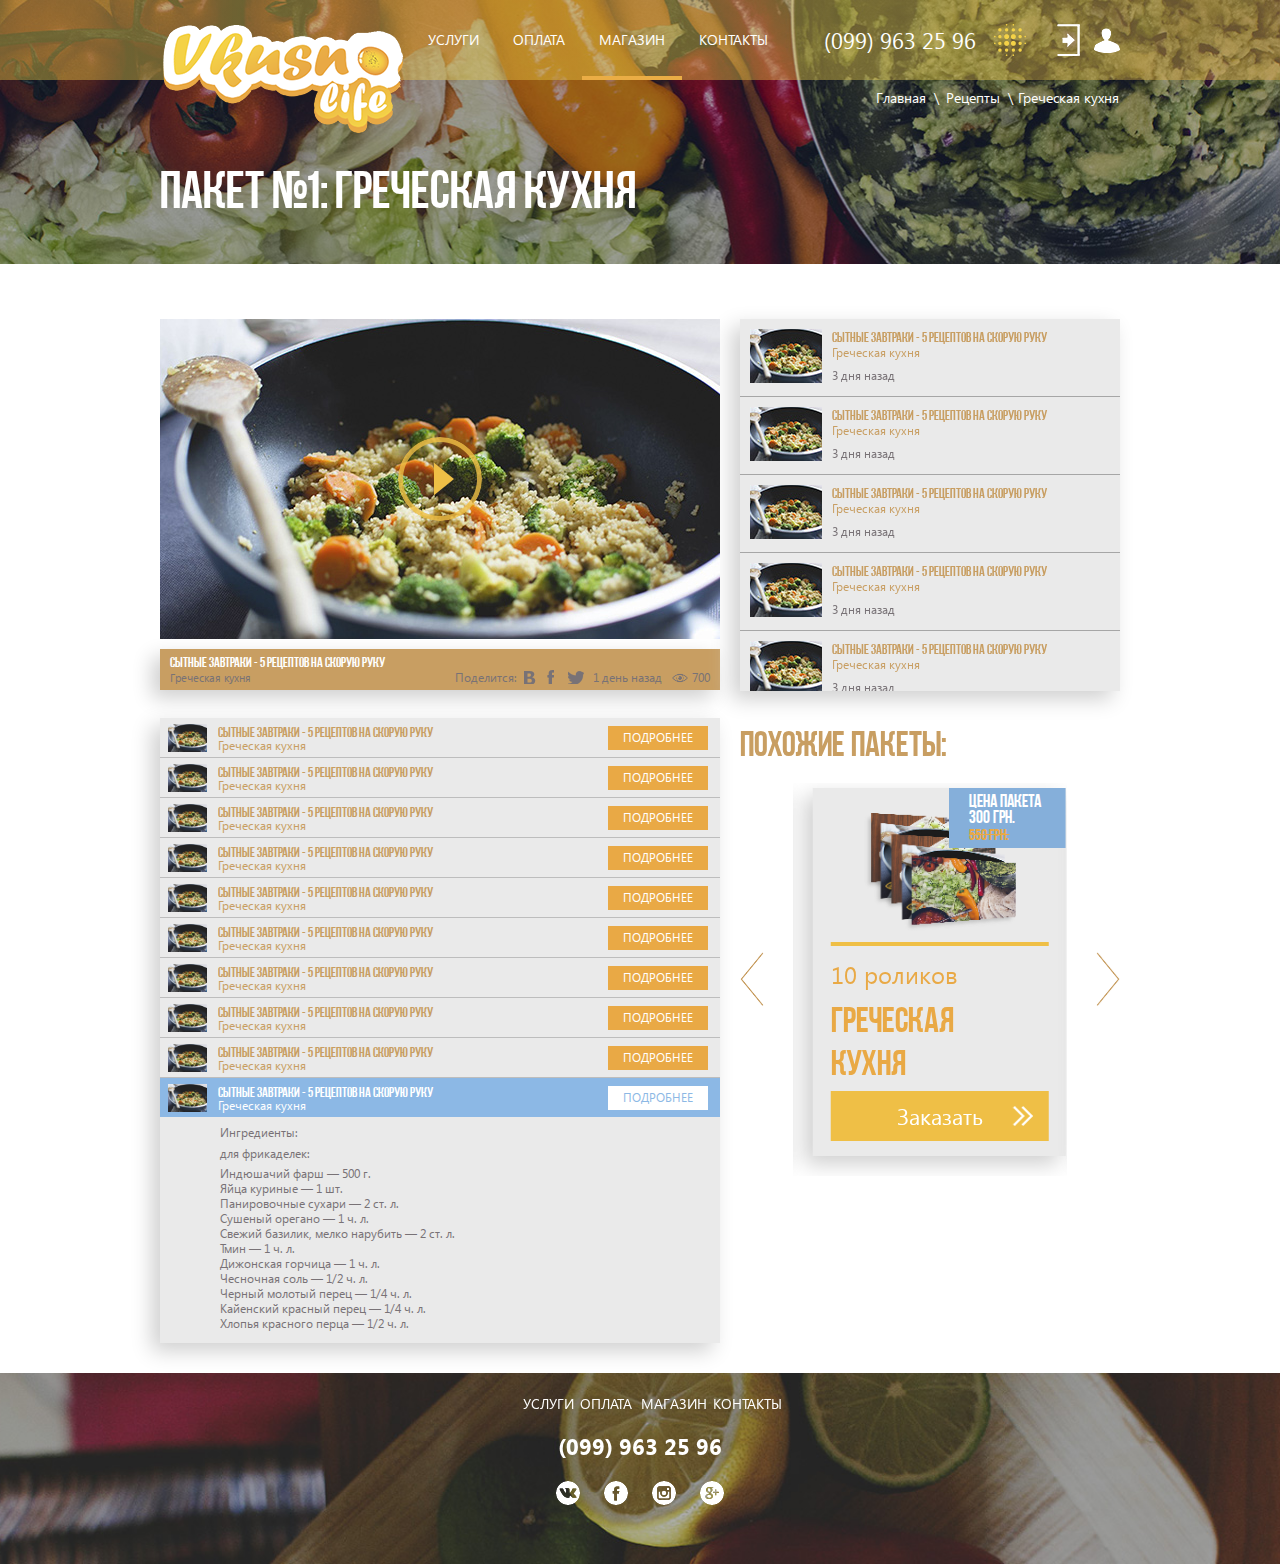
==== commit 134eae04: "just save" ====
--- a/package.html
+++ b/package.html
@@ -113,7 +113,7 @@
                     <div class="breadcrumb">
                         <div class="container">
                             <ul>
-                                <li><a href="#">Главная</a></li>
+                                <li><a href="/">Главная</a></li>
                                 <li><a href="#">Рецепты</a></li>
                                 <li>Греческая кухня</li>
                             </ul>
@@ -448,6 +448,7 @@
             });
         });
     </script>
+
     <script type="text/javascript">
         $(document).ready(function () {
             function hideallDropdowns() {
--- a/css/main.css
+++ b/css/main.css
@@ -6,7 +6,7 @@
 blockquote, q {quotes: none;}
 blockquote:before, blockquote:after, q:before, q:after {content: '';content: none;}
 table {border-collapse: collapse;border-spacing: 0;}
-h1, h2, h3, h4, h5 {text-align: left; font-weight: bold; margin: 10px 0;}
+h1, h2, h3, h4, h5 {text-align: left; font-weight: bold; margin: 10px 0; color: #c89e62;}
 html {height: 100%;}
 a {text-decoration: none; color: #000;}
 textarea {resize: none;}
@@ -19,6 +19,47 @@
     -ms-transition: background .1s linear, color .1s linear;
     -o-transition: background .1s linear, color .1s linear;
 }
+/*--modal-feedback--*/
+.feedback-mask {
+    position:absolute;
+    left:0;
+    top:0;
+    z-index:9000;
+    background-color:#000;
+    display:none;
+}
+.feedback-box .window {
+    position:absolute;
+    left:0;
+    top:0px;
+    -top: 40px;
+    width: 90%;
+    max-width:571px;
+    display:none;
+    z-index:9999;
+    overflow: hidden;
+    background: transparent;
+}
+.feedback-box .feedback-boxes #dialog {
+    background-color: transparent;
+}
+.btn-blue {
+    display: inline-block;
+    margin: 10px auto;
+    padding: 9px 16px 8px;
+    border: 0;
+    text-transform: uppercase;
+    color: #fff;
+    background: #8CB8E5;
+    font: 100% "MyriadPro";
+}
+.btn-blue:hover {
+    background: #63a3e5;
+}
+.btn-blue:active {
+    box-shadow: inset 0 0 10px #ccc;
+}
+
 .main-h1 {
     text-align: left;
     margin-top: -80px;
@@ -209,7 +250,6 @@
 }
 h2 {
     width: 55%;
-    color: #c89e62;
     font: 331.25% "AABebasNeue";
     text-align: left;
     margin: 0;
@@ -283,6 +323,7 @@
     -ms-transition: border .1s linear;
     -o-transition: border .1s linear;
 }
+.nav li.active a,
 .nav li a:hover {
     border-bottom: 4px solid #EAAD45;
 }
@@ -640,13 +681,13 @@
     bottom: 0;
     left: 82px;
 }
-/*--packages-box--*/
-.packages-box {
+/*--packages-main-box--*/
+.packages-main-box {
     background: url(../img/packages-bg.jpg) center center no-repeat;
     background-size: cover;
     padding-bottom: 34px;
 }
-.packages-box h2 {
+.packages-main-box h2 {
     color: #fff;
 }
 .package {
@@ -660,7 +701,7 @@
     padding: 25px 6.4% 15px;
     color: #e9a945;
 }
-.packages-box .slider2 {
+.packages-main-box .slider2 {
 /*    padding: 0 65px;*/
     padding: 0 6.8%;
     box-sizing: border-box;
@@ -698,8 +739,13 @@
     margin-bottom: 8px;
 }
 .package .category {
+    display: table-cell;
+    width: 100%;
+    vertical-align: middle;
     font: 225% "AABebasNeue";
     line-height: 1.2;
+    height: 86px;
+    overflow: hidden;
 }
 .package a.btn {
     display: block;
@@ -972,8 +1018,8 @@
     display: block;
     clear: both;
 }
-.video-box .comments img {
-
+.video-box .comments .btn-blue {
+    float: right;
 }
 .video-box .comments form {
     margin-left: 66px;
@@ -991,22 +1037,10 @@
     padding: 5px 1.5%;
     border: 1px solid #C89E62;
     height: 70px;
-}
-.video-box .comments button {
-    float: right;
-    margin: 10px 0;
-    padding: 10px 16px 6px;
-    border: 0;
-    text-transform: uppercase;
-    color: #fff;
-    background: #8CB8E5;
-    font: 100% "MyriadPro";
-}
-.video-box .comments button:hover {
-    background: #63a3e5;
-}
-.video-box .comments button:active {
-    box-shadow: inset 0 0 10px #ccc;
+    transition: box-shadow .1s linear;
+}
+.video-box .comments textarea:focus {
+    box-shadow: 0 0 0 2px #fff, 0 0 0 4px #C89E62;
 }
 .video-box .comments img {
 /*    float: none;*/
@@ -1058,6 +1092,7 @@
 .video-box ul.base-nutrition-video-list {
     overflow-y: auto;
     box-shadow: none;
+    height: auto;
     border-bottom: 1px solid #A6A6A6;
 }
 .video-box ul.base-nutrition-video-list li.video-list-item {
@@ -1236,3 +1271,264 @@
 .packages-wrap .package:hover {
     box-shadow: -8px 8px 20px #a1a1a1;
 }
+
+/*--shop-page--*/
+.shop-box {
+    padding: 35px 0 70px;
+    background: #fff;
+}
+.shop-search {
+/*    padding-bottom: 25px;*/
+}
+.shop-search form:after,
+.shop-search:after {
+    content: '';
+    display: block;
+    clear: both;
+}
+.shop-search ul.shop-select {
+    float: left;
+    width: 250px;
+    height: 46px;
+    background: #efbf46 url(../img/arrow2-down.png) 94% center no-repeat;
+}
+.shop-search ul.shop-select > li {
+
+}
+.shop-search ul.shop-select > li {
+    position: relative;
+}
+.shop-search ul.shop-select > li:hover ul {
+    display: block;
+}
+.shop-search ul.shop-select > li > a {
+    color: #fff !important;
+    padding: 6px 20px 0 15px !important;
+    height: 46px;
+}
+.shop-search ul.shop-select li a {
+    display: block;
+    padding: 12px 15px;
+    box-sizing: border-box;
+    font: 22px "SegoeUIRegular";
+    color: #8e898c;
+    transition: all 0s linear;
+}
+.shop-search ul.shop-select li ul a:hover {
+    background: #8e898c;
+    color: #fff;
+}
+.shop-search ul.shop-select li ul {
+    display: none;
+    width: 100%;
+    background: #eaeaea;
+    position: absolute;
+    z-index: 999;
+}
+.shop-search ul.shop-select li ul li + li {
+    border-top: 1px solid #8e898c;
+}
+
+
+
+.shop-search form {
+    padding-left: 270px;
+}
+.shop-search form input {
+    float: left;
+    width: 100%;
+    height: 46px;
+    line-height: 46px;
+    box-sizing: border-box;
+    padding: 0 60px 0 23px;
+    border: 2px solid #efbf46;
+/*    font: 14px "SegoeUIRegular";*/
+    font: 88% "SegoeUIRegular";
+    color: #8e898c;
+    transition: box-shadow .1s linear;
+}
+.shop-search form input:focus {
+    box-shadow: 0 0 0 2px #fff, 0 0 0 4px #efbf46;
+}
+.shop-search form .btn {
+    float: left;
+    width: 46px;
+    height: 46px;
+    margin-left: -46px;
+    border: none;
+    position: relative;
+    z-index: 1;
+    background: #efbf46 url(../img/search-btn.png) center center no-repeat;
+}
+.shop-search form .btn:active {
+    box-shadow: inset 0 0 10px 5px #efab00;
+}
+.shop-item-block {
+/*    padding-bottom: 25px;*/
+}
+.shop-item-block h3 {
+    padding: 25px 0;
+    text-transform: uppercase;
+    font: 53px "AABebasNeue";
+}
+.shop-item-block .download-more-btn {
+    height: 36px;
+    background: #f4ece0 url(../img/more-btn.png) center center no-repeat;
+    cursor: pointer;
+    transition: background .1s linear;
+    -webkit-transition: background .1s linear;
+    -moz-transition: background .1s linear;
+    -ms-transition: background .1s linear;
+    -o-transition: background .1s linear;
+}
+.shop-item-block .download-more-btn:hover {
+    background: #f4dfbf url(../img/more-btn.png) center center no-repeat;
+}
+/*--registration-page--*/
+.registration-box {
+    padding: 35px 0 55px;
+    background: #fff;
+}
+form.reg {
+/*    width: 571px;*/
+    width: 59.5%;
+    margin: 0 auto;
+    box-sizing: border-box;
+    background: #eaeaea;
+/*    padding: 40px 30px 23px;*/
+    padding: 40px 3.1% 23px;
+    box-shadow: -8px 8px 20px #cfcfcf;
+    text-align: center;
+}
+form.reg label {
+    display: block;
+/*    padding-left: 90px;*/
+    padding-left: 15.7%;
+    margin: 0 0 20px -5.7%;
+    background: url(../img/registry-wrap.png) 6% 10px no-repeat;
+    text-align: left;
+}
+form.reg label.user {background-position: 6% 10px;}
+form.reg label.mail {background-position: 6% -57px;}
+form.reg label.tel {background-position: 6% -129px;}
+form.reg label.login {background-position: 6% -200px;}
+form.reg label.pass {background-position: 6% -268px;}
+form.reg input:not([type="checkbox"]),
+form.reg input {
+    height: 42px;
+    line-height: 42px;
+    width: 94%;
+    padding: 0 3%;
+    border: 1px solid #c89e62;
+    transition: box-shadow .1s linear;
+}
+form.reg input:focus {
+    box-shadow: 0 0 0 2px #eaeaea, 0 0 0 4px #C89E62;
+}
+form.reg .btn-blue {
+/*    font: 22px "SegoeUIRegular";*/
+    font: 137.5% "SegoeUIRegular";
+    text-transform: none;
+    padding: 8px 15px;
+    margin: 20px auto;
+}
+.feedback-box form.reg {
+    width: 100%;
+    box-shadow: none;
+    padding: 40px 5.25% 23px;
+}
+.feedback-box form.reg .btn-blue {
+    padding: 8px 33px;
+}
+.feedback-box .forgot-pass {
+    float: right;
+    color: #8cb8e5;
+    font: 88% "SegoeUIRegular";
+    text-decoration: underline !important;
+}
+.feedback-box h4 {
+    font: 53px "AABebasNeue";
+    margin: 0 0 30px 0;
+}
+.feedback-box input[type=checkbox] {
+    display: none;
+}
+.feedback-box form.reg:after {
+    content: '';
+    display: block;
+    clear: both;
+}
+.feedback-box form.reg label.new-check {
+    float: left;
+    width: 50%;
+    background: none;
+    padding: 0 0 0 6%;
+    color: #a3a3a3;
+    font: 88% "SegoeUIRegular";
+}
+.feedback-box label.new-check:before {
+    content: '';
+    margin: 0 15px 0 0;
+    position: relative;
+    display: inline-block;
+    background: inherit;
+    top: 2px;
+    z-index: 99;
+    width: 14px;
+    height: 14px;
+    border: 1px solid #c89e62;
+    border-radius: 5px;
+}
+.feedback-box input[type=checkbox]:checked + label.new-check:before {
+    content: '';
+    position: relative;
+    top: 2px;
+    z-index: 100;
+    width: 14px;
+    height: 14px;
+    border: 1px solid #c89e62;
+    border-radius: 5px;
+    background-color: #fff;
+    background-image: url(../img/registry-wrap.png);
+    background-repeat: no-repeat;
+    background-position: 2px -346px;
+}
+/*--payment-page--*/
+.payment-box {
+    padding: 36px 0 70px;
+    background: #fff;
+}
+.payment-block {
+/*    width: 571px;*/
+    width: 59.5%;
+    margin: auto;
+    padding: 10px 15px 30px;
+    background: #eaeaea;
+    box-sizing: border-box;
+    box-shadow: -8px 8px 20px #cfcfcf;
+}
+.payment-block h1 {
+    color: #c89e62;
+    font: 331.25% "AABebasNeue";
+    margin-bottom: 20px;
+}
+.payment-block table {
+    width: 100%;
+    color: #a3a3a3;
+    font: 88% "SegoeUIRegular";
+}
+.payment-block table tr td:first-child {
+    text-align: center;
+    width: 115px;
+}
+.payment-block table tr td:last-child {
+    padding-left: 20px;
+}
+.payment-block table td {
+    padding: 6px 0;
+    vertical-align: middle;
+}
+.payment-block table td img {
+    max-width: 100px;
+}
+/*--*/
